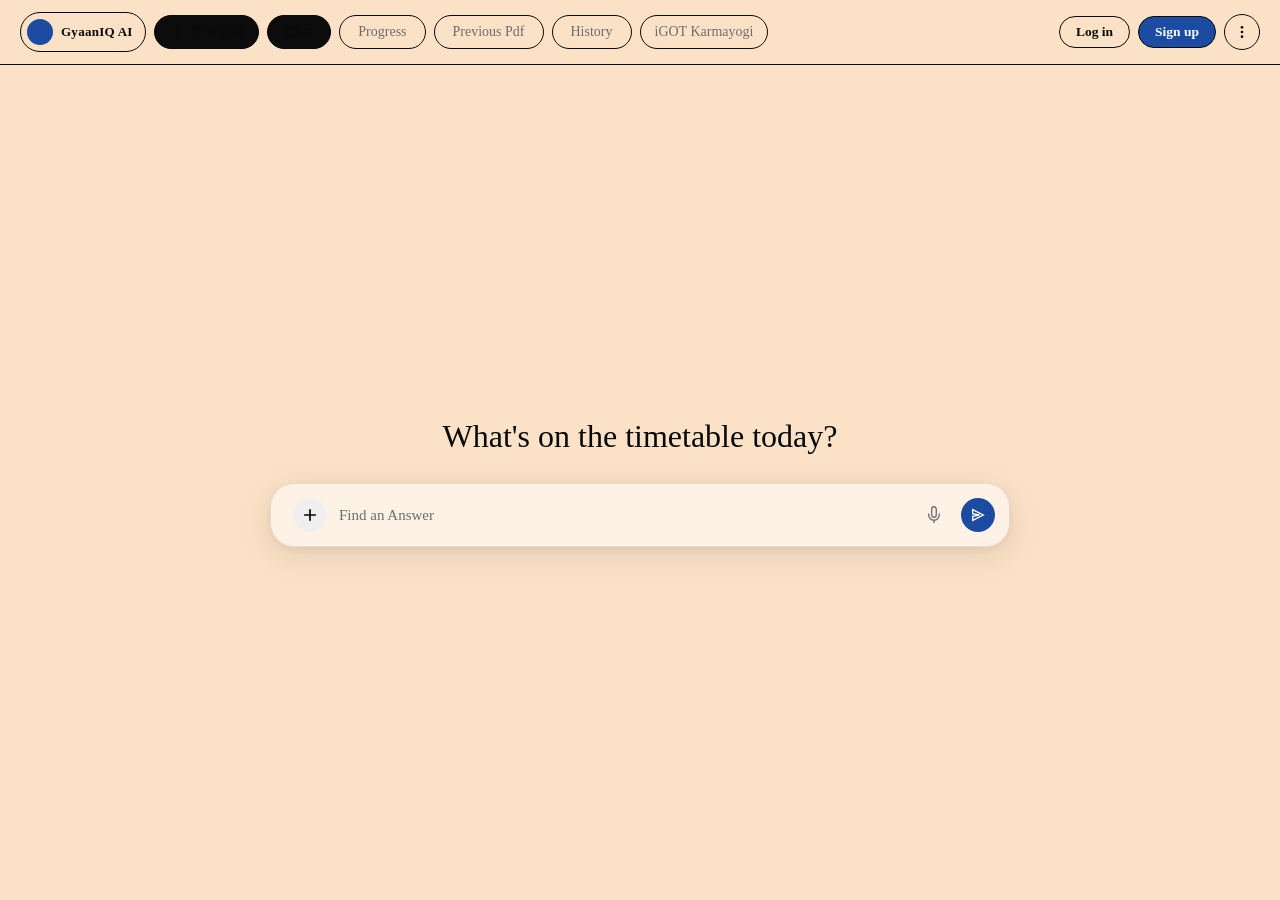
==== index.html @ 4043915e "prototype" ====
<!DOCTYPE html>
<html lang="en">

<head>
    <meta charset="UTF-8">
    <meta name="viewport" content="width=device-width, initial-scale=1, viewport-fit=cover">
    <title>GyaanIQ AI</title>
    <link rel="stylesheet" href="css/styles.css">
</head>

<body>


    <div class="main">
        <div class="topbar">
            <div class="toggle">

                <div class="profile-popup-wrapper">
                    <div class="user" id="user-chip" role="button" aria-haspopup="true" aria-expanded="false" tabindex="0" title="View profile">
                        <div class="avatar" id="avatar-el"></div>
                        <div>
                            <div class="user-name" id="user-name-display">GyaanIQ AI</div>
                        </div>
                    </div>

                    <!-- Profile Popup -->
                    <div class="profile-popup hidden" id="profile-popup" role="dialog" aria-label="Profile">
                        <!-- Logged-in view -->
                        <div class="profile-popup-loggedin auth-logged-in-only">
                            <div class="profile-popup-avatar" id="popup-avatar-initials"></div>
                            <div class="profile-popup-info">
                                <span class="profile-popup-name" id="popup-name"></span>
                                <span class="profile-popup-email" id="popup-email"></span>
                            </div>
                            <div class="profile-popup-divider"></div>
                            <button type="button" class="profile-popup-action" id="popup-logout-btn">
                                <svg width="15" height="15" viewBox="0 0 24 24" fill="none" stroke="currentColor" stroke-width="2">
                                    <path d="M9 21H5a2 2 0 0 1-2-2V5a2 2 0 0 1 2-2h4" />
                                    <polyline points="16 17 21 12 16 7" />
                                    <line x1="21" y1="12" x2="9" y2="12" />
                                </svg>
                                Log out
                            </button>
                        </div>
                        <!-- Logged-out view -->
                        <div class="profile-popup-loggedout auth-logged-out-only">
                            <svg class="profile-popup-guest-icon" viewBox="0 0 24 24" fill="none" stroke="currentColor" stroke-width="1.5">
                                <circle cx="12" cy="8" r="4" />
                                <path d="M4 20c0-4 3.6-7 8-7s8 3 8 7" />
                            </svg>
                            <p class="profile-popup-guest-text">You're not logged in</p>
                            <p class="profile-popup-guest-sub">Sign in to access your profile and history</p>
                            <button type="button" class="profile-popup-login-btn" id="popup-login-btn">Log in</button>
                            <button type="button" class="profile-popup-signup-btn" id="popup-signup-btn">Create account</button>
                        </div>
                    </div>
                </div>
                <div class="nav-item active">
                    <svg class="icon" viewBox="0 0 24 24" fill="none" stroke="currentColor" stroke-width="1.8">
                        <path d="M12 4v16m8-8H4" />
                    </svg>
                    New chat
                </div>
                <button class="active" data-tab="chat">Chat</button>
                <button data-tab="Progress">Progress</button>
                <button data-tab="Previous_Pdf">Previous Pdf</button>
                <button data-tab="History">History</button>
                <a href="https://igotkarmayogi.gov.in/#/" target="_blank" rel="noopener" class="nav-item"
                    data-tab="iGOT Karmayogi">iGOT Karmayogi</a>

            </div>
            <div class="topbar-right">
                <button type="button" class="auth-btn login-btn auth-logged-out-only" id="login-btn">Log in</button>
                <button type="button" class="auth-btn signup-btn auth-logged-out-only" id="signup-btn">Sign up</button>

                <div class="dropdown-wrap">
                    <button type="button" class="top-icon-link" aria-label="Options menu" aria-haspopup="true"
                        aria-expanded="false" id="list-btn" title="Options & Course Progress">
                        <svg class="icon three-dots-icon" viewBox="0 0 24 24" fill="currentColor">
                            <circle cx="12" cy="5" r="2" />
                            <circle cx="12" cy="12" r="2" />
                            <circle cx="12" cy="19" r="2" />
                        </svg>
                    </button>
                    <div class="dropdown-menu" id="list-menu" role="menu">
                        <!-- Success / Progress Bar Section -->
                        <div class="menu-progress-card">
                            <div class="menu-progress-header">
                                <div class="progress-title-wrap">
                                    <svg class="progress-icon" viewBox="0 0 20 20" fill="currentColor">
                                        <path fill-rule="evenodd"
                                            d="M10 18a8 8 0 100-16 8 8 0 000 16zm3.707-9.293a1 1 0 00-1.414-1.414L9 10.586 7.707 9.293a1 1 0 00-1.414 1.414l2 2a1 1 0 001.414 0l4-4z"
                                            clip-rule="evenodd" />
                                    </svg>
                                    <span class="progress-title">Course Progress</span>
                                </div>
                                <span class="progress-percent" id="course-progress-val">78%</span>
                            </div>
                            <div class="progress-bar-wrapper">
                                <div class="progress-bar-track" role="progressbar" aria-valuenow="78" aria-valuemin="0"
                                    aria-valuemax="100" aria-label="Course completion progress">
                                    <div class="progress-bar-fill" style="width: 78%;">
                                        <div class="progress-shimmer"></div>
                                    </div>
                                </div>
                            </div>
                            <div class="progress-meta">
                                <span class="progress-modules">14 of 18 Modules</span>
                                <span class="progress-tag">On Track 🎯</span>
                            </div>
                        </div>

                        <div class="dropdown-items-group">
                            <a href="profile.html" class="dropdown-item auth-logged-in-only" id="menu-profile-item"
                                role="menuitem">
                                <svg class="item-icon" viewBox="0 0 24 24" fill="none" stroke="currentColor"
                                    stroke-width="1.8">
                                    <path d="M20 21v-2a4 4 0 0 0-4-4H8a4 4 0 0 0-4 4v2" />
                                    <circle cx="12" cy="7" r="4" />
                                </svg>
                                <span>Profile</span>
                            </a>
                            <div class="dropdown-item" id="menu-pinned-btn" role="menuitem">
                                <svg class="item-icon" viewBox="0 0 24 24" fill="none" stroke="currentColor"
                                    stroke-width="1.8">
                                    <line x1="12" y1="17" x2="12" y2="22" />
                                    <path
                                        d="M5 17h14l-1.5-3.5V5a1.5 1.5 0 0 0-1.5-1.5h-8A1.5 1.5 0 0 0 6.5 5v8.5L5 17z" />
                                </svg>
                                <span>Pinned</span>
                            </div>
                            <div class="dropdown-item" id="menu-history-btn" role="menuitem">
                                <svg class="item-icon" viewBox="0 0 24 24" fill="none" stroke="currentColor"
                                    stroke-width="1.8">
                                    <path d="M3 12a9 9 0 1 0 9-9 9.75 9.75 0 0 0-6.74 2.74L3 8" />
                                    <path d="M3 3v5h5" />
                                    <polyline points="12 7 12 12 15 15" />
                                </svg>
                                <span>History</span>
                            </div>
                            <div class="dropdown-item" role="menuitem">
                                <svg class="item-icon" viewBox="0 0 24 24" fill="none" stroke="currentColor"
                                    stroke-width="1.8">
                                    <circle cx="12" cy="12" r="3" />
                                    <path
                                        d="M19.4 15a1.65 1.65 0 0 0 .33 1.82l.06.06a2 2 0 0 1 0 2.83 2 2 0 0 1-2.83 0l-.06-.06a1.65 1.65 0 0 0-1.82-.33 1.65 1.65 0 0 0-1 1.51V21a2 2 0 0 1-2 2 2 2 0 0 1-2-2v-.09A1.65 1.65 0 0 0 9 19.4a1.65 1.65 0 0 0-1.82.33l-.06.06a2 2 0 0 1-2.83 0 2 2 0 0 1 0-2.83l.06-.06a1.65 1.65 0 0 0 .33-1.82 1.65 1.65 0 0 0-1.51-1H3a2 2 0 0 1-2-2 2 2 0 0 1 2-2h.09A1.65 1.65 0 0 0 4.6 9a1.65 1.65 0 0 0-.33-1.82l-.06-.06a2 2 0 0 1 0-2.83 2 2 0 0 1 2.83 0l.06.06a1.65 1.65 0 0 0 1.82.33H9a1.65 1.65 0 0 0 1-1.51V3a2 2 0 0 1 2-2 2 2 0 0 1 2 2v.09a1.65 1.65 0 0 0 1 1.51 1.65 1.65 0 0 0 1.82-.33l.06-.06a2 2 0 0 1 2.83 0 2 2 0 0 1 0 2.83l-.06.06a1.65 1.65 0 0 0-.33 1.82V9a1.65 1.65 0 0 0 1.51 1H21a2 2 0 0 1 2 2 2 2 0 0 1-2 2h-.09a1.65 1.65 0 0 0-1.51 1z" />
                                </svg>
                                <span>Settings</span>
                            </div>
                            <div class="menu-divider auth-logged-in-only"></div>
                            <div class="dropdown-item logout auth-logged-in-only" id="menu-logout-btn" role="menuitem">
                                <svg class="item-icon" viewBox="0 0 24 24" fill="none" stroke="currentColor"
                                    stroke-width="1.8">
                                    <path d="M9 21H5a2 2 0 0 1-2-2V5a2 2 0 0 1 2-2h4" />
                                    <polyline points="16 17 21 12 16 7" />
                                    <line x1="21" y1="12" x2="9" y2="12" />
                                </svg>
                                <span>Log out</span>
                            </div>
                        </div>
                    </div>
                </div>
            </div>
        </div>

        <div class="center">
            <h1 class="agenda">
                <bold>What's on the timetable today?</bold>
            </h1>
            <div class="composer-container">
                <div class="composer">
                    <input type="file" id="pdf-upload-input" accept=".pdf,application/pdf" style="display: none;">

                    <div class="plus-menu-wrapper">
                        <button type="button" class="circle-btn plus-btn" id="attach-pdf-btn" title="Attach"
                            aria-label="Attach file" aria-haspopup="true" aria-expanded="false">
                            <svg width="18" height="18" viewBox="0 0 24 24" fill="none" stroke="currentColor"
                                stroke-width="2.2" stroke-linecap="round">
                                <line x1="12" y1="5" x2="12" y2="19" />
                                <line x1="5" y1="12" x2="19" y2="12" />
                            </svg>
                        </button>
                        <div class="plus-popup-menu hidden" id="plus-popup-menu" role="menu">
                            <button type="button" class="plus-menu-item" id="upload-pdf-option" role="menuitem">
                                <svg width="16" height="16" viewBox="0 0 24 24" fill="none" stroke="currentColor"
                                    stroke-width="2">
                                    <path d="M14 2H6a2 2 0 0 0-2 2v16a2 2 0 0 0 2 2h12a2 2 0 0 0 2-2V8z" />
                                    <polyline points="14 2 14 8 20 8" />
                                </svg>
                                Upload PDF
                            </button>
                        </div>
                    </div>

                    <input type="text" id="prompt-input" placeholder="Find an Answer">

                    <button class="circle-btn mic" id="mic-btn" aria-label="Voice input">
                        <svg width="18" height="18" viewBox="0 0 24 24" fill="none" stroke="currentColor"
                            stroke-width="1.8">
                            <path d="M12 1a3 3 0 0 0-3 3v8a3 3 0 0 0 6 0V4a3 3 0 0 0-3-3z" />
                            <path d="M19 10v2a7 7 0 0 1-14 0v-2M12 19v4" />
                        </svg>
                    </button>
                    <button class="circle-btn send" id="send-btn" aria-label="Send message">
                        <svg width="16" height="16" viewBox="0 0 24 24" fill="none" stroke="currentColor"
                            stroke-width="2">
                            <path d="M4 20l16-8L4 4v6l10 2-10 2z" />
                        </svg>
                    </button>
                </div>
            </div>
        </div>
    </div>


    <!-- Auth Modal (Login & Signup) -->
    <div class="auth-modal-overlay" id="auth-modal" aria-hidden="true" role="dialog" aria-modal="true">
        <div class="auth-modal-card">
            <button type="button" class="auth-modal-close" id="auth-modal-close"
                aria-label="Close dialog">&times;</button>
            <div class="auth-modal-header">
                <div class="auth-tabs">
                    <button type="button" class="auth-tab-btn active" id="tab-login" data-auth-tab="login">Log
                        in</button>
                    <button type="button" class="auth-tab-btn" id="tab-signup" data-auth-tab="signup">Sign up</button>
                </div>
            </div>

            <!-- Login Form -->
            <form class="auth-form" id="form-login">
                <div class="auth-form-group">
                    <label for="login-email">Email or Username</label>
                    <input type="text" id="login-email" class="auth-input" placeholder="name@domain.com" required
                        autocomplete="username">
                </div>
                <div class="auth-form-group">
                    <label for="login-password">Password</label>
                    <input type="password" id="login-password" class="auth-input" placeholder="••••••••" required
                        autocomplete="current-password">
                </div>
                <button type="submit" class="auth-submit-btn">Log in to GyaanIQ</button>
            </form>

            <!-- Signup Form -->
            <form class="auth-form hidden" id="form-signup">
                <div class="auth-form-group">
                    <label for="signup-name">Full Name</label>
                    <input type="text" id="signup-name" class="auth-input" placeholder="Enter your full name"
                        autocomplete="name">
                </div>
                <div class="auth-form-group">
                    <label for="signup-email">Email Address</label>
                    <input type="email" id="signup-email" class="auth-input" placeholder="name@domain.com" required
                        autocomplete="email">
                </div>
                <div class="auth-form-group">
                    <label for="signup-password">Create Password</label>
                    <input type="password" id="signup-password" class="auth-input" placeholder="At least 8 characters"
                        required autocomplete="new-password">
                </div>
                <button type="submit" class="auth-submit-btn">Create Account</button>
            </form>
        </div>
    </div>

    <script src="js/app.js"></script>
</body>

</html>
---- css/styles.css ----
:root {
  --ref: #f3962f45;
  --bg: var(--ref);
  --panel: var(--ref);
  --border: #090909;
  --text: #080808;
  --muted: #6d6d6e;
  --accent: #1B4CA1;
  --hover: #0c0c0c;
  --menu-bg: #fce3c7;
  --menu-border: var(--border);
  --menu-text: var(--text);
  --menu-subtext: var(--muted);
  --menu-card-bg: rgba(9, 9, 9, 0.04);
  --progress-track: rgba(9, 9, 9, 0.12);
  --progress-fill: var(--accent);
  --progress-accent: var(--accent);
}

@media (prefers-color-scheme: dark) {
  :root:not([data-theme="light"]) {
    --bg: var(--ref);
    --panel: var(--ref);
    --border: #f3962f45;
    --text: #030303;
    --muted: #6d6d6e;
    --accent: #1B4CA1;
    --hover: #f3962f45;
    --menu-bg: #fce3c7;
    --menu-border: var(--border);
    --menu-text: var(--text);
    --menu-subtext: var(--muted);
    --menu-card-bg: rgba(9, 9, 9, 0.04);
    --progress-track: rgba(9, 9, 9, 0.12);
    --progress-fill: var(--accent);
    --progress-accent: var(--accent);
  }
}

:root[data-theme="dark"] {
  --bg: var(--ref);
  --panel: var(--ref);
  --border: #f3962f45;
  --text: #000000;
  --muted: #6d6d6e;
  --accent: #1B4CA1;
  --hover: #f3962f45;
  --menu-bg: #fce3c7;
  --menu-border: var(--border);
  --menu-text: var(--text);
  --menu-subtext: var(--muted);
  --menu-card-bg: rgba(9, 9, 9, 0.04);
  --progress-track: rgba(9, 9, 9, 0.12);
  --progress-fill: var(--accent);
  --progress-accent: var(--accent);
}

* {
  box-sizing: border-box;
}

html,
body {
  height: 100%;
  margin: 0;
}

body {
  background: var(--bg);
  color: var(--text);
  font-family:  Montserrat-Bold;
  overflow: hidden;
}

/* Main */
.main {
  flex: 1;
  display: flex;
  flex-direction: column;
  height: 100vh;
  min-width: 0;
}

.topbar {
  display: flex;
  justify-content: space-between;
  align-items: center;
  padding: 12px 20px;
  border-bottom: 1px solid var(--border);
  position: relative;
}

.toggle {
  display: flex;
  align-items: center;
  gap: 8px;
}

/* Login / user chip */
.user {
  display: flex;
  align-items: center;
  gap: 8px;
  padding: 6px 12px 6px 6px;
  border-radius: 20px;
  border: 1px solid var(--border);
  cursor: pointer;
}

.avatar {
  width: 26px;
  height: 26px;
  border-radius: 50%;
  background: linear-gradient(135deg, var(--accent), #1B4CA1);
  flex: none;
}

.user-name {
  font-size: 13px;
  font-weight: 600;
  letter-spacing: 0.02em;
}

/* Profile popup wrapper */
.profile-popup-wrapper {
  position: relative;
}

.profile-popup {
  position: absolute;
  top: calc(100% + 10px);
  left: 0;
  width: 260px;
  background: var(--menu-bg);
  border: 1px solid var(--menu-border);
  border-radius: 18px;
  box-shadow: 0 16px 40px rgba(0,0,0,0.15), 0 3px 10px rgba(0,0,0,0.08);
  backdrop-filter: blur(16px);
  -webkit-backdrop-filter: blur(16px);
  z-index: 300;
  opacity: 1;
  transform: translateY(0) scale(1);
  transition: opacity 0.2s ease, transform 0.2s ease;
  overflow: hidden;
}

.profile-popup.hidden {
  opacity: 0;
  pointer-events: none;
  transform: translateY(-8px) scale(0.97);
}

/* Logged-in section */
.profile-popup-loggedin {
  padding: 18px 18px 12px;
  display: flex;
  flex-direction: column;
  align-items: center;
  gap: 6px;
}

.profile-popup-avatar {
  width: 54px;
  height: 54px;
  border-radius: 50%;
  background: linear-gradient(135deg, var(--accent), #3b7cf4);
  display: flex;
  align-items: center;
  justify-content: center;
  font-size: 20px;
  font-weight: 700;
  color: #fff;
  letter-spacing: 0.02em;
  flex-shrink: 0;
  margin-bottom: 4px;
}

.profile-popup-info {
  display: flex;
  flex-direction: column;
  align-items: center;
  gap: 2px;
}

.profile-popup-name {
  font-size: 14.5px;
  font-weight: 700;
  color: var(--text);
}

.profile-popup-email {
  font-size: 12px;
  color: var(--muted);
}

.profile-popup-divider {
  width: 100%;
  height: 1px;
  background: var(--menu-border);
  opacity: 0.4;
  margin: 8px 0 4px;
}

.profile-popup-action {
  width: 100%;
  display: flex;
  align-items: center;
  justify-content: center;
  gap: 8px;
  padding: 9px 12px;
  background: transparent;
  border: none;
  border-radius: 10px;
  font-size: 13.5px;
  font-weight: 500;
  font-family: inherit;
  color: #dc2626;
  cursor: pointer;
  transition: background 0.15s ease;
}

.profile-popup-action:hover {
  background: rgba(220, 38, 38, 0.08);
}

/* Logged-out / guest section */
.profile-popup-loggedout {
  padding: 22px 18px 18px;
  display: flex;
  flex-direction: column;
  align-items: center;
  gap: 6px;
  text-align: center;
}

.profile-popup-guest-icon {
  width: 44px;
  height: 44px;
  color: var(--muted);
  margin-bottom: 4px;
}

.profile-popup-guest-text {
  margin: 0;
  font-size: 14px;
  font-weight: 700;
  color: var(--text);
}

.profile-popup-guest-sub {
  margin: 0 0 8px;
  font-size: 12px;
  color: var(--muted);
  line-height: 1.5;
}

.profile-popup-login-btn,
.profile-popup-signup-btn {
  width: 100%;
  padding: 9px 14px;
  border-radius: 10px;
  font-size: 13.5px;
  font-weight: 600;
  font-family: inherit;
  cursor: pointer;
  transition: opacity 0.18s ease, transform 0.15s ease;
}

.profile-popup-login-btn {
  background: var(--accent);
  color: #fff;
  border: none;
}

.profile-popup-signup-btn {
  background: transparent;
  color: var(--text);
  border: 1px solid var(--border);
}

.profile-popup-login-btn:hover,
.profile-popup-signup-btn:hover {
  opacity: 0.88;
  transform: translateY(-1px);
}

/* New chat button, now a topbar pill instead of a sidebar row */
.nav-item {
  display: flex;
  align-items: center;
  gap: 6px;
  padding: 8px 14px;
  border-radius: 20px;
  border: 1px solid var(--border);
  color: var(--text);
  font-size: 14px;
  cursor: pointer;
}

.nav-item:hover,
.nav-item.active {
  background: var(--hover);
}

.icon {
  width: 16px;
  height: 16px;
  flex: none;
}

/* Chat / Work toggle buttons */
.toggle button[data-tab] {
  border: 1px solid var(--border);
  background: transparent;
  padding: 8px 18px;
  border-radius: 20px;
  font-size: 14px;
  color: var(--muted);
  cursor: pointer;
  font-family: inherit;
}

.toggle button[data-tab].active {
  background: var(--hover);
  color: var(--text);
  font-weight: 500;
}

.top-icon {
  color: var(--muted);
  flex: none;
}

.top-icon-link {
  width: 36px;
  height: 36px;
  display: inline-flex;
  align-items: center;
  justify-content: center;
  background: transparent;
  border: 1px solid var(--border);
  border-radius: 50%;
  color: var(--text);
  cursor: pointer;
  transition: all 0.2s ease;
}

.top-icon-link:hover,
.top-icon-link[aria-expanded="true"] {
  background: var(--hover);
  color: var(--text);
}

.three-dots-icon {
  width: 18px;
  height: 18px;
  flex: none;
}

.center {
  flex: 1;
  display: flex;
  flex-direction: column;
  align-items: center;
  justify-content: center;
  padding: 24px;
  overflow-y: auto;
}

h1.agenda {
  font-size: 32px;
  font-weight: 500;
  color: var(--text);
  margin: 0 0 28px;
  text-align: center;
}

.composer-container {
  width: 100%;
  max-width: 740px;
  background: rgba(255, 255, 255, 0.55);
  border: 1px solid rgba(9, 9, 9, 0.1);
  border-radius: 24px;
  box-shadow:
    0 8px 32px rgba(0, 0, 0, 0.10),
    0 2px 8px rgba(0, 0, 0, 0.06);
  backdrop-filter: blur(14px);
  -webkit-backdrop-filter: blur(14px);
  padding: 10px;
  transition: box-shadow 0.2s ease;
}

.composer-container:focus-within {
  box-shadow:
    0 12px 40px rgba(27, 76, 161, 0.13),
    0 3px 10px rgba(0, 0, 0, 0.08);
  border-color: rgba(27, 76, 161, 0.25);
}

.composer {
  width: 100%;
  display: flex;
  align-items: center;
  gap: 10px;
  background: transparent;
  border: none;
  border-radius: 0;
  padding: 4px 4px 4px 12px;
}

.composer input {
  flex: 1;
  border: none;
  background: transparent;
  outline: none;
  font-size: 15px;
  color: var(--text);
  font-family: inherit;
}

.composer input::placeholder {
  color: var(--muted);
}



.circle-btn {
  width: 34px;
  height: 34px;
  border-radius: 50%;
  border: none;
  display: flex;
  align-items: center;
  justify-content: center;
  cursor: pointer;
  flex: none;
}

.circle-btn.mic {
  background: transparent;
  color: var(--muted);
}

.circle-btn.send {
  background: var(--accent);
  color: #fff;
}

::-webkit-scrollbar {
  width: 8px;
}

::-webkit-scrollbar-thumb {
  background: var(--border);
  border-radius: 8px;
}

.topbar-right {
  display: flex;
  align-items: center;
  gap: 8px;
}

.auth-btn {
  border: 1px solid var(--border);
  padding: 7px 16px;
  border-radius: 20px;
  font-size: 13.5px;
  font-family: inherit;
  font-weight: 600;
  cursor: pointer;
  transition: all 0.2s ease;
}

.login-btn {
  background: transparent;
  color: var(--text);
}

.login-btn:hover {
  background: var(--hover);
  color: var(--text);
}

.signup-btn {
  background: var(--accent);
  color: #ffffff;
}

.signup-btn:hover {
  opacity: 0.92;
  transform: translateY(-1px);
}

.dropdown-wrap {
  position: relative;
  display: flex;
}

.dropdown-menu {
  position: absolute;
  top: calc(100% + 10px);
  right: 0;
  width: 290px;
  background: var(--menu-bg);
  border: 1px solid var(--menu-border);
  border-radius: 16px;
  box-shadow: 0 16px 36px rgba(0, 0, 0, 0.16), 0 3px 10px rgba(0, 0, 0, 0.08);
  backdrop-filter: blur(16px);
  -webkit-backdrop-filter: blur(16px);
  overflow: hidden;
  max-height: 0;
  opacity: 0;
  transform: translateY(-8px) scale(0.97);
  transition: max-height 0.32s cubic-bezier(0.16, 1, 0.3, 1), opacity 0.22s ease, transform 0.22s ease;
  pointer-events: none;
  z-index: 100;
}

.dropdown-menu.open {
  max-height: 560px;
  opacity: 1;
  transform: translateY(0) scale(1);
  pointer-events: auto;
}

/* Success / Progress Bar Card inside 3-Dot Menu */
.menu-progress-card {
  padding: 14px 16px 12px;
  background: var(--menu-card-bg);
  border-bottom: 1px solid var(--menu-border);
}

.menu-progress-header {
  display: flex;
  justify-content: space-between;
  align-items: center;
  margin-bottom: 8px;
}

.progress-title-wrap {
  display: flex;
  align-items: center;
  gap: 6px;
}

.progress-icon {
  width: 15px;
  height: 15px;
  color: var(--progress-accent);
  flex-shrink: 0;
}

.progress-title {
  font-size: 13px;
  font-weight: 700;
  color: var(--menu-text);
  letter-spacing: -0.01em;
}

.progress-percent {
  font-size: 13px;
  font-weight: 800;
  color: var(--accent);
}

.progress-bar-wrapper {
  margin: 6px 0;
}

.progress-bar-track {
  width: 100%;
  height: 8px;
  background: var(--progress-track);
  border-radius: 999px;
  overflow: hidden;
  position: relative;
}

.progress-bar-fill {
  height: 100%;
  border-radius: 999px;
  background: var(--progress-fill);
  position: relative;
  transition: width 0.7s cubic-bezier(0.16, 1, 0.3, 1);
}

.progress-shimmer {
  position: absolute;
  top: 0;
  left: 0;
  right: 0;
  bottom: 0;
  background: linear-gradient(90deg, transparent 0%, rgba(255, 255, 255, 0.5) 50%, transparent 100%);
  animation: progress-shimmer 2.2s infinite ease-in-out;
}

@keyframes progress-shimmer {
  0% { transform: translateX(-100%); }
  100% { transform: translateX(200%); }
}

.progress-meta {
  display: flex;
  justify-content: space-between;
  align-items: center;
  margin-top: 6px;
  font-size: 11.5px;
}

.progress-modules {
  color: var(--menu-subtext);
  font-weight: 500;
}

.progress-tag {
  background: rgba(27, 76, 161, 0.12);
  color: var(--accent);
  border: 1px solid rgba(27, 76, 161, 0.25);
  font-weight: 600;
  font-size: 10.5px;
  padding: 2px 7px;
  border-radius: 999px;
}

/* Dropdown Menu Items */
.dropdown-items-group {
  padding: 6px 0;
}

.dropdown-item {
  display: flex;
  align-items: center;
  gap: 10px;
  padding: 10px 16px;
  font-size: 13.5px;
  font-weight: 500;
  color: var(--menu-text);
  text-decoration: none;
  cursor: pointer;
  white-space: nowrap;
  transition: background 0.15s ease, color 0.15s ease;
}

.dropdown-item:hover {
  background: rgba(9, 9, 9, 0.07);
}

.dropdown-item .item-icon {
  width: 16px;
  height: 16px;
  color: var(--menu-subtext);
  flex-shrink: 0;
  transition: color 0.15s ease;
}

.dropdown-item:hover .item-icon {
  color: var(--menu-text);
}

.dropdown-item.logout {
  color: var(--menu-text);
}

.dropdown-item.logout .item-icon {
  color: var(--menu-subtext);
}

.dropdown-item.logout:hover {
  background: rgba(220, 38, 38, 0.08);
  color: #dc2626;
}

.dropdown-item.logout:hover .item-icon {
  color: #dc2626;
}

.nav-item:hover, .nav-item.active{ background:var(--hover); }
.icon{ width:16px; height:16px; flex:none; }

a.nav-item{
  text-decoration:none;
  display:inline-flex;
  align-items:center;
  color: var(--muted);
}

.menu-divider {
  height: 1px;
  background: var(--menu-border);
  margin: 4px 0;
  opacity: 0.4;
}

/* Auth Modal (Login / Sign Up) */
.auth-modal-overlay {
  position: fixed;
  top: 0;
  left: 0;
  right: 0;
  bottom: 0;
  background: rgba(0, 0, 0, 0.45);
  backdrop-filter: blur(4px);
  -webkit-backdrop-filter: blur(4px);
  display: flex;
  align-items: center;
  justify-content: center;
  z-index: 1000;
  opacity: 0;
  pointer-events: none;
  transition: opacity 0.22s ease;
}

.auth-modal-overlay.open {
  opacity: 1;
  pointer-events: auto;
}

.auth-modal-card {
  position: relative;
  width: 90%;
  max-width: 400px;
  background: var(--menu-bg);
  border: 1px solid var(--border);
  border-radius: 20px;
  box-shadow: 0 20px 48px rgba(0, 0, 0, 0.24);
  padding: 24px 28px 28px;
  transform: scale(0.95) translateY(8px);
  transition: transform 0.22s cubic-bezier(0.16, 1, 0.3, 1);
}

.auth-modal-overlay.open .auth-modal-card {
  transform: scale(1) translateY(0);
}

.auth-modal-close {
  position: absolute;
  top: 14px;
  right: 18px;
  background: none;
  border: none;
  font-size: 26px;
  line-height: 1;
  color: var(--muted);
  cursor: pointer;
  transition: color 0.15s ease;
}

.auth-modal-close:hover {
  color: var(--text);
}

.auth-modal-header {
  margin-bottom: 20px;
}

.auth-tabs {
  display: flex;
  background: rgba(9, 9, 9, 0.06);
  padding: 4px;
  border-radius: 12px;
  border: 1px solid var(--border);
  gap: 4px;
}

.auth-tab-btn {
  flex: 1;
  padding: 8px 12px;
  border: none;
  background: transparent;
  border-radius: 8px;
  font-size: 13.5px;
  font-family: inherit;
  font-weight: 600;
  color: var(--muted);
  cursor: pointer;
  transition: all 0.2s ease;
}

.auth-tab-btn.active {
  background: var(--menu-bg);
  color: var(--text);
  box-shadow: 0 2px 6px rgba(0, 0, 0, 0.08);
}

.auth-form {
  display: flex;
  flex-direction: column;
  gap: 14px;
}

.auth-form.hidden {
  display: none;
}

.auth-form-group {
  display: flex;
  flex-direction: column;
  gap: 6px;
}

.auth-form-group label {
  font-size: 12px;
  font-weight: 600;
  color: var(--text);
}

.auth-input {
  width: 100%;
  padding: 10px 14px;
  border: 1px solid var(--border);
  border-radius: 12px;
  background: rgba(255, 255, 255, 0.45);
  font-size: 14px;
  color: var(--text);
  font-family: inherit;
  outline: none;
  transition: border-color 0.2s ease, box-shadow 0.2s ease;
}

.auth-input:focus {
  border-color: var(--accent);
  box-shadow: 0 0 0 3px rgba(27, 76, 161, 0.15);
}

.auth-submit-btn {
  margin-top: 6px;
  padding: 11px;
  background: var(--accent);
  color: #ffffff;
  border: 1px solid var(--border);
  border-radius: 12px;
  font-size: 14px;
  font-weight: 600;
  font-family: inherit;
  cursor: pointer;
  transition: opacity 0.2s ease, transform 0.15s ease;
}

.auth-submit-btn:hover {
  opacity: 0.92;
  transform: translateY(-1px);
}

/* Auth Visibility Toggles based on body[data-auth] */
body[data-auth="logged-out"] .auth-logged-in-only {
  display: none !important;
}

body[data-auth="logged-in"] .auth-logged-out-only {
  display: none !important;
}

/* Plus button popup menu */
.plus-menu-wrapper {
  position: relative;
  flex: none;
}

.plus-popup-menu {
  position: absolute;
  bottom: calc(100% + 10px);
  left: 0;
  background: var(--menu-bg);
  border: 1px solid var(--menu-border);
  border-radius: 12px;
  box-shadow: 0 8px 24px rgba(0, 0, 0, 0.14), 0 2px 8px rgba(0, 0, 0, 0.08);
  padding: 6px;
  min-width: 160px;
  z-index: 200;
  opacity: 1;
  transform: translateY(0);
  transition: opacity 0.18s ease, transform 0.18s ease;
}

.plus-popup-menu.hidden {
  opacity: 0;
  pointer-events: none;
  transform: translateY(6px);
}

.plus-menu-item {
  display: flex;
  align-items: center;
  gap: 10px;
  width: 100%;
  padding: 9px 12px;
  background: transparent;
  border: none;
  border-radius: 8px;
  font-size: 13.5px;
  font-weight: 500;
  font-family: inherit;
  color: var(--menu-text);
  cursor: pointer;
  transition: background 0.15s ease;
  white-space: nowrap;
}

.plus-menu-item:hover {
  background: rgba(9, 9, 9, 0.08);
}

.plus-menu-item svg {
  flex-shrink: 0;
  color: var(--muted);
}
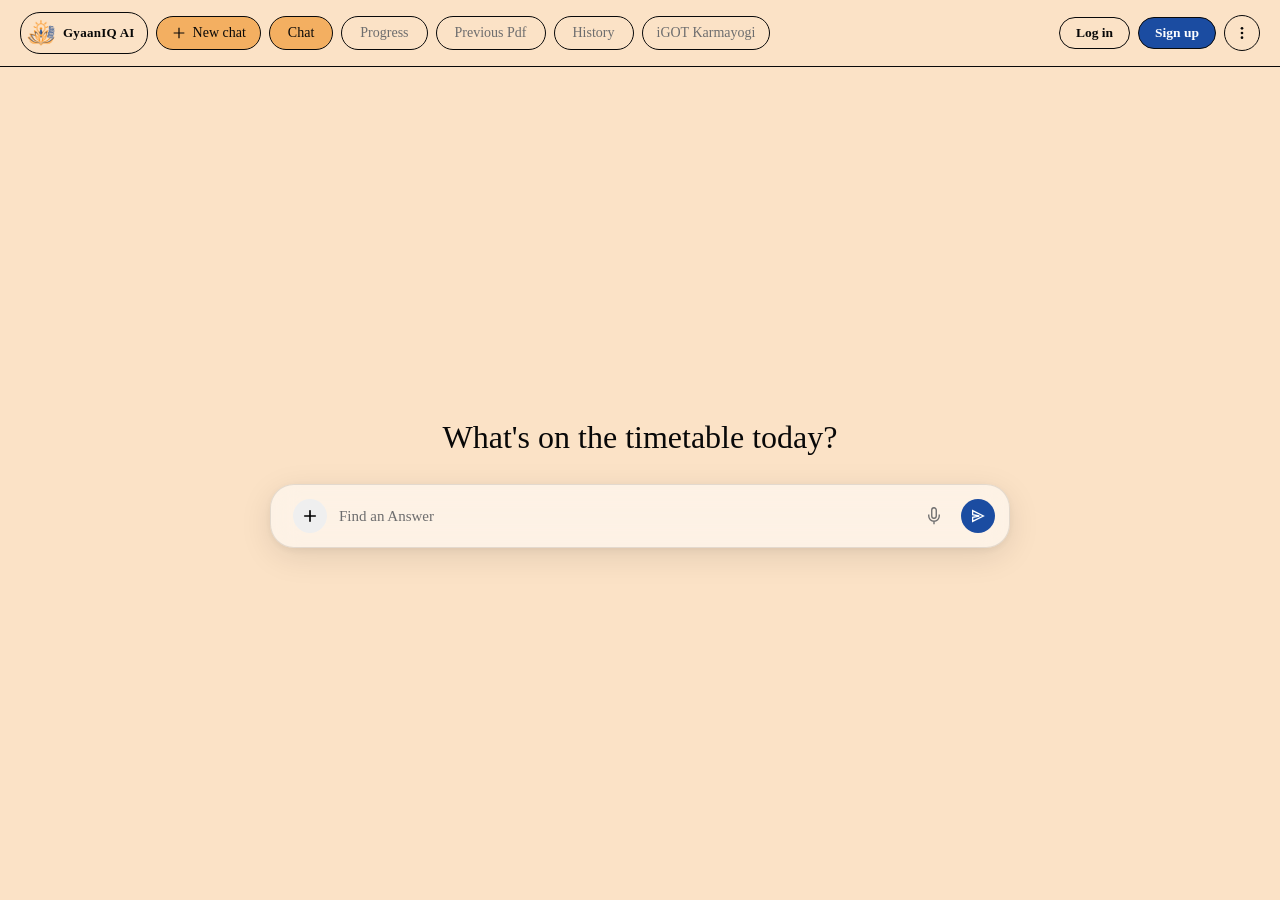
==== commit 54ff6359: "prototype" ====
--- a/index.html
+++ b/index.html
@@ -17,7 +17,7 @@
 
                 <div class="profile-popup-wrapper">
                     <div class="user" id="user-chip" role="button" aria-haspopup="true" aria-expanded="false" tabindex="0" title="View profile">
-                        <div class="avatar" id="avatar-el"></div>
+                        <img class="avatar" id="avatar-el" src="logo.png" alt="GyaanIQ logo">
                         <div>
                             <div class="user-name" id="user-name-display">GyaanIQ AI</div>
                         </div>
--- a/css/styles.css
+++ b/css/styles.css
@@ -6,7 +6,7 @@
   --text: #080808;
   --muted: #6d6d6e;
   --accent: #1B4CA1;
-  --hover: #0c0c0c;
+  --hover: #f3af61;
   --menu-bg: #fce3c7;
   --menu-border: var(--border);
   --menu-text: var(--text);
@@ -68,7 +68,7 @@
 body {
   background: var(--bg);
   color: var(--text);
-  font-family:  Montserrat-Bold;
+  font-family: Montserrat-Bold;
   overflow: hidden;
 }
 
@@ -108,11 +108,12 @@
 }
 
 .avatar {
-  width: 26px;
-  height: 26px;
+  width: 28px;
+  height: 28px;
   border-radius: 50%;
-  background: linear-gradient(135deg, var(--accent), #1B4CA1);
+  object-fit: cover;
   flex: none;
+  display: block;
 }
 
 .user-name {
@@ -134,7 +135,7 @@
   background: var(--menu-bg);
   border: 1px solid var(--menu-border);
   border-radius: 18px;
-  box-shadow: 0 16px 40px rgba(0,0,0,0.15), 0 3px 10px rgba(0,0,0,0.08);
+  box-shadow: 0 16px 40px rgba(0, 0, 0, 0.15), 0 3px 10px rgba(0, 0, 0, 0.08);
   backdrop-filter: blur(16px);
   -webkit-backdrop-filter: blur(16px);
   z-index: 300;
@@ -596,8 +597,13 @@
 }
 
 @keyframes progress-shimmer {
-  0% { transform: translateX(-100%); }
-  100% { transform: translateX(200%); }
+  0% {
+    transform: translateX(-100%);
+  }
+
+  100% {
+    transform: translateX(200%);
+  }
 }
 
 .progress-meta {
@@ -675,13 +681,21 @@
   color: #dc2626;
 }
 
-.nav-item:hover, .nav-item.active{ background:var(--hover); }
-.icon{ width:16px; height:16px; flex:none; }
-
-a.nav-item{
-  text-decoration:none;
-  display:inline-flex;
-  align-items:center;
+.nav-item:hover,
+.nav-item.active {
+  background: var(--hover);
+}
+
+.icon {
+  width: 16px;
+  height: 16px;
+  flex: none;
+}
+
+a.nav-item {
+  text-decoration: none;
+  display: inline-flex;
+  align-items: center;
   color: var(--muted);
 }
 
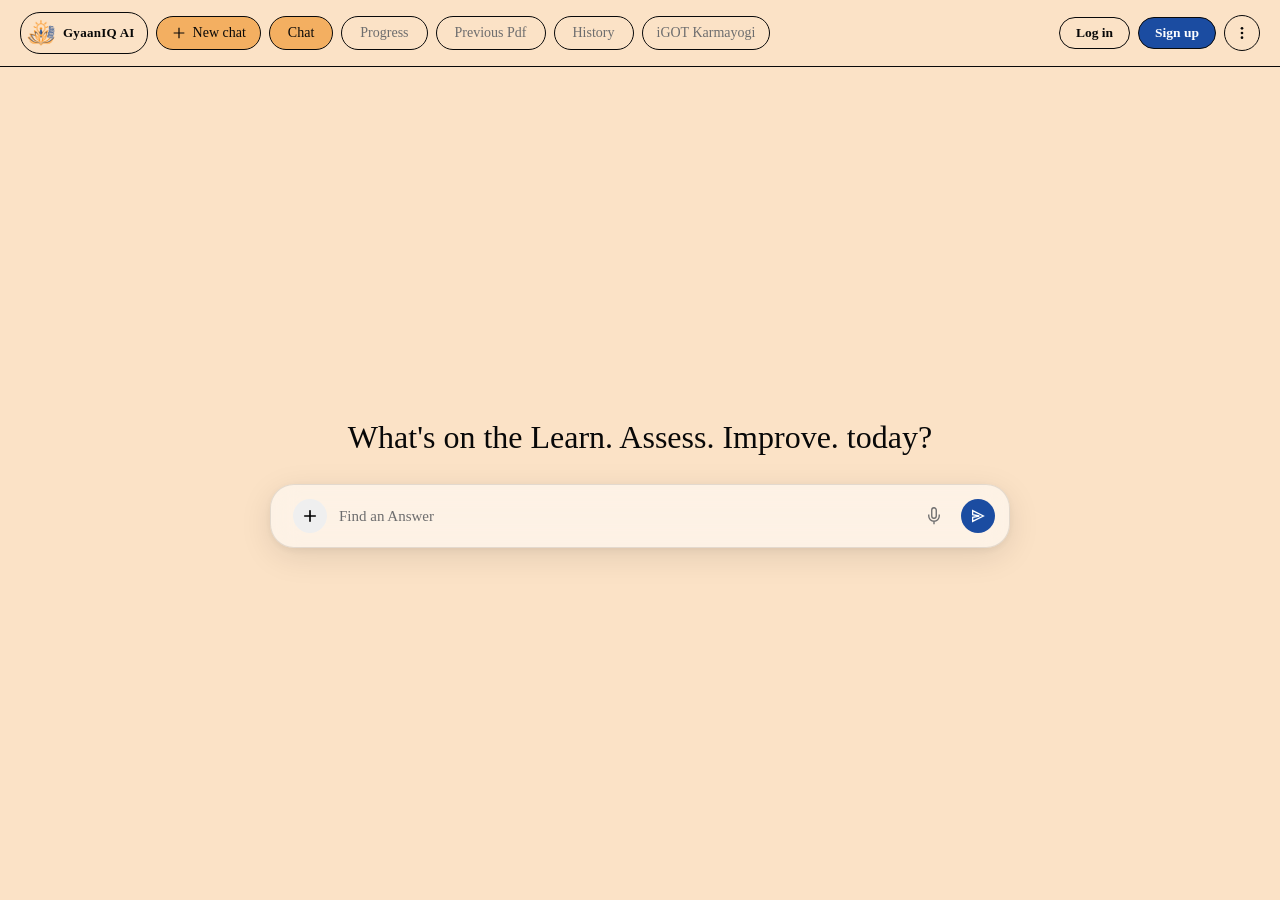
==== commit f5413620: "prototype" ====
--- a/index.html
+++ b/index.html
@@ -16,7 +16,8 @@
             <div class="toggle">
 
                 <div class="profile-popup-wrapper">
-                    <div class="user" id="user-chip" role="button" aria-haspopup="true" aria-expanded="false" tabindex="0" title="View profile">
+                    <div class="user" id="user-chip" role="button" aria-haspopup="true" aria-expanded="false"
+                        tabindex="0" title="View profile">
                         <img class="avatar" id="avatar-el" src="logo.png" alt="GyaanIQ logo">
                         <div>
                             <div class="user-name" id="user-name-display">GyaanIQ AI</div>
@@ -34,7 +35,8 @@
                             </div>
                             <div class="profile-popup-divider"></div>
                             <button type="button" class="profile-popup-action" id="popup-logout-btn">
-                                <svg width="15" height="15" viewBox="0 0 24 24" fill="none" stroke="currentColor" stroke-width="2">
+                                <svg width="15" height="15" viewBox="0 0 24 24" fill="none" stroke="currentColor"
+                                    stroke-width="2">
                                     <path d="M9 21H5a2 2 0 0 1-2-2V5a2 2 0 0 1 2-2h4" />
                                     <polyline points="16 17 21 12 16 7" />
                                     <line x1="21" y1="12" x2="9" y2="12" />
@@ -44,14 +46,16 @@
                         </div>
                         <!-- Logged-out view -->
                         <div class="profile-popup-loggedout auth-logged-out-only">
-                            <svg class="profile-popup-guest-icon" viewBox="0 0 24 24" fill="none" stroke="currentColor" stroke-width="1.5">
+                            <svg class="profile-popup-guest-icon" viewBox="0 0 24 24" fill="none" stroke="currentColor"
+                                stroke-width="1.5">
                                 <circle cx="12" cy="8" r="4" />
                                 <path d="M4 20c0-4 3.6-7 8-7s8 3 8 7" />
                             </svg>
                             <p class="profile-popup-guest-text">You're not logged in</p>
                             <p class="profile-popup-guest-sub">Sign in to access your profile and history</p>
                             <button type="button" class="profile-popup-login-btn" id="popup-login-btn">Log in</button>
-                            <button type="button" class="profile-popup-signup-btn" id="popup-signup-btn">Create account</button>
+                            <button type="button" class="profile-popup-signup-btn" id="popup-signup-btn">Create
+                                account</button>
                         </div>
                     </div>
                 </div>
@@ -165,7 +169,7 @@
 
         <div class="center">
             <h1 class="agenda">
-                <bold>What's on the timetable today?</bold>
+                <bold>What's on the Learn. Assess. Improve. today?</bold>
             </h1>
             <div class="composer-container">
                 <div class="composer">
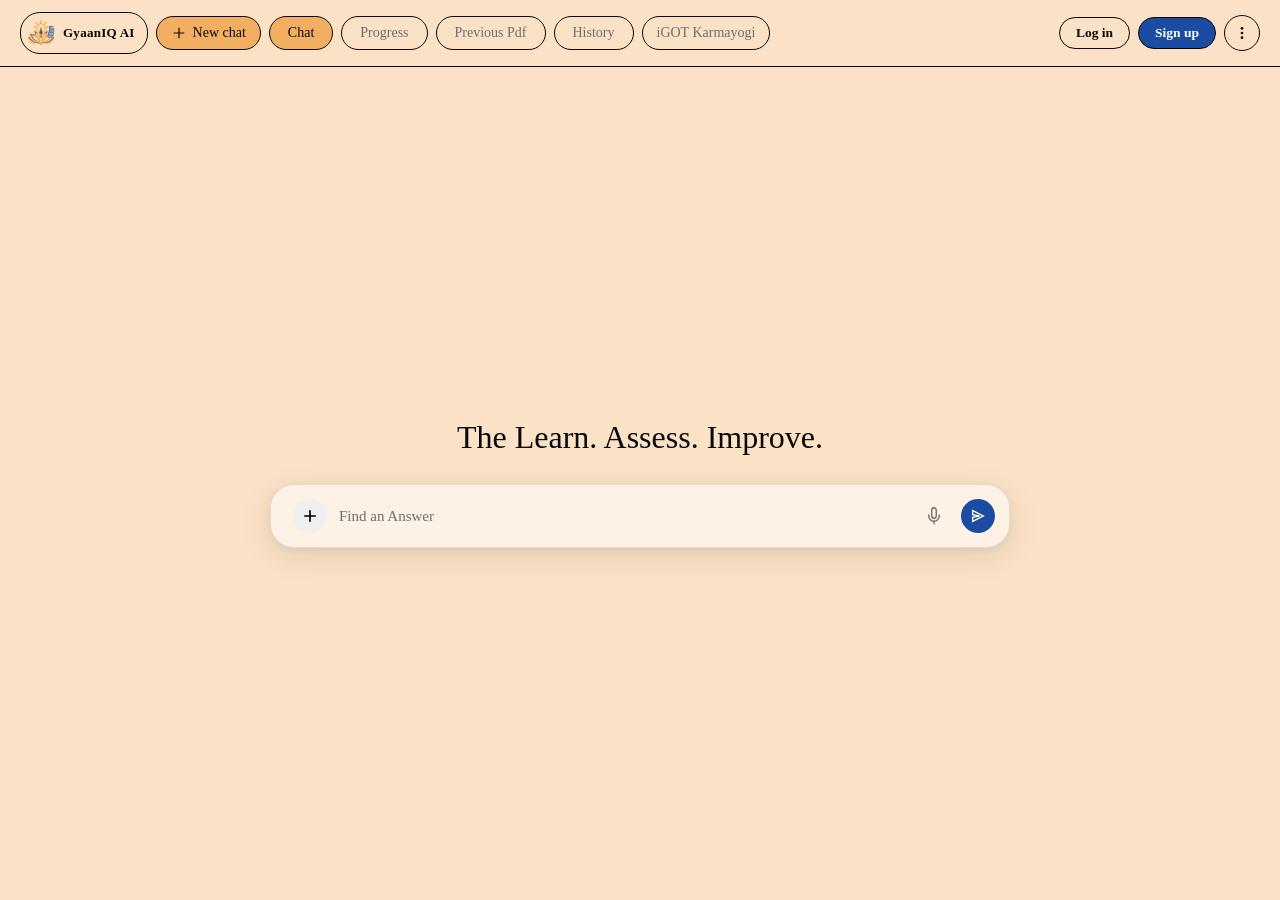
==== commit d74af666: "prototype" ====
--- a/index.html
+++ b/index.html
@@ -169,7 +169,7 @@
 
         <div class="center">
             <h1 class="agenda">
-                <bold>What's on the Learn. Assess. Improve. today?</bold>
+                <bold>The Learn. Assess. Improve.</bold>
             </h1>
             <div class="composer-container">
                 <div class="composer">
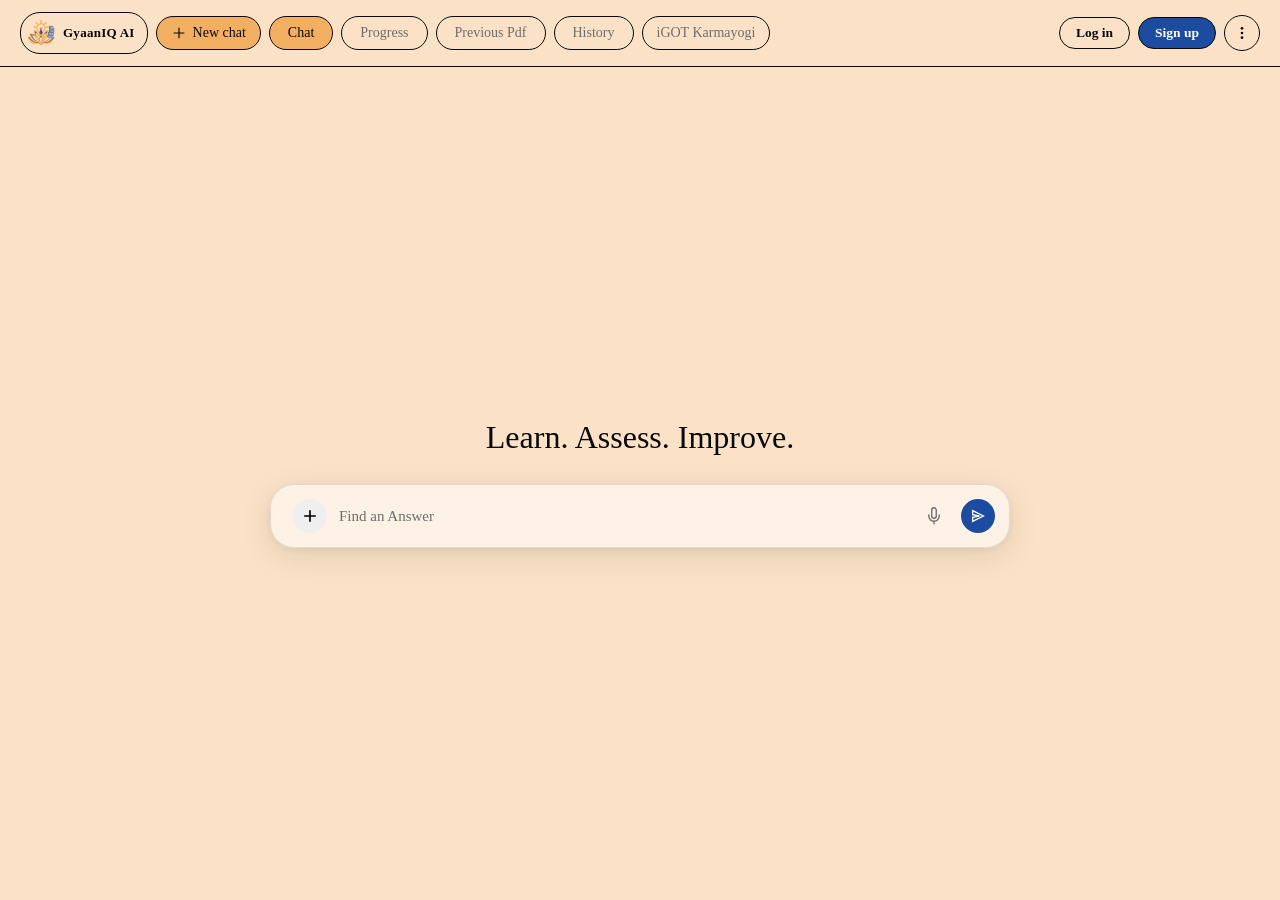
==== commit de1ddedd: "prototype" ====
--- a/index.html
+++ b/index.html
@@ -169,11 +169,15 @@
 
         <div class="center">
             <h1 class="agenda">
-                <bold>The Learn. Assess. Improve.</bold>
+                <bold>Learn. Assess. Improve.</bold>
             </h1>
             <div class="composer-container">
                 <div class="composer">
                     <input type="file" id="pdf-upload-input" accept=".pdf,application/pdf" style="display: none;">
+                    <input type="file" id="image-upload-input" accept="image/*" style="display: none;">
+                    <input type="file" id="word-upload-input"
+                        accept=".doc,.docx,application/msword,application/vnd.openxmlformats-officedocument.wordprocessingml.document"
+                        style="display: none;">
 
                     <div class="plus-menu-wrapper">
                         <button type="button" class="circle-btn plus-btn" id="attach-pdf-btn" title="Attach"
@@ -193,6 +197,23 @@
                                 </svg>
                                 Upload PDF
                             </button>
+                            <button type="button" class="plus-menu-item" id="upload-image-option" role="menuitem">
+                                <svg width="16" height="16" viewBox="0 0 24 24" fill="none" stroke="currentColor"
+                                    stroke-width="2">
+                                    <rect x="3" y="3" width="18" height="18" rx="2" ry="2" />
+                                    <circle cx="8.5" cy="8.5" r="1.5" />
+                                    <polyline points="21 15 16 10 5 21" />
+                                </svg>
+                                Upload Image
+                            </button>
+                            <button type="button" class="plus-menu-item" id="upload-word-option" role="menuitem">
+                                <svg width="16" height="16" viewBox="0 0 24 24" fill="none" stroke="currentColor"
+                                    stroke-width="2">
+                                    <path d="M14 2H6a2 2 0 0 0-2 2v16a2 2 0 0 0 2 2h12a2 2 0 0 0 2-2V8z" />
+                                    <polyline points="14 2 14 8 20 8" />
+                                </svg>
+                                Upload Word
+                            </button>
                         </div>
                     </div>
 
@@ -268,6 +289,32 @@
     </div>
 
     <script src="js/app.js"></script>
+    <script>
+        // Wire up Upload Image / Upload Word options (mirrors the existing Upload PDF pattern).
+        // If js/app.js already binds these same IDs, remove this block to avoid double-binding.
+        document.getElementById('upload-image-option')?.addEventListener('click', function () {
+            document.getElementById('image-upload-input').click();
+            document.getElementById('plus-popup-menu')?.classList.add('hidden');
+        });
+        document.getElementById('upload-word-option')?.addEventListener('click', function () {
+            document.getElementById('word-upload-input').click();
+            document.getElementById('plus-popup-menu')?.classList.add('hidden');
+        });
+        document.getElementById('image-upload-input')?.addEventListener('change', function (e) {
+            const file = e.target.files && e.target.files[0];
+            if (file) {
+                console.log('Image selected:', file.name);
+                // TODO: hook into your existing upload/preview logic here
+            }
+        });
+        document.getElementById('word-upload-input')?.addEventListener('change', function (e) {
+            const file = e.target.files && e.target.files[0];
+            if (file) {
+                console.log('Word file selected:', file.name);
+                // TODO: hook into your existing upload/preview logic here
+            }
+        });
+    </script>
 </body>
 
 </html>
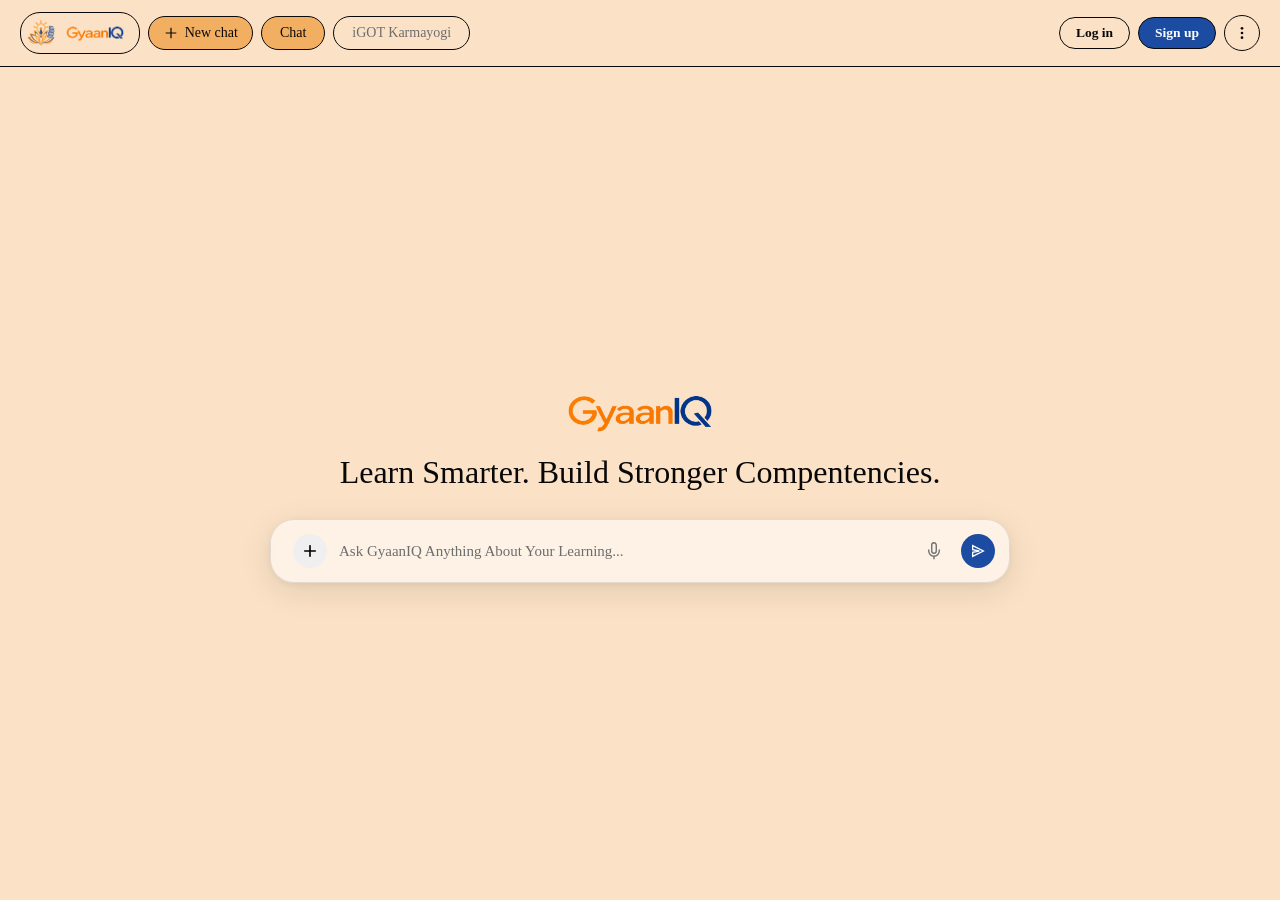
==== commit 929b7bab: "prototype done" ====
--- a/index.html
+++ b/index.html
@@ -6,6 +6,7 @@
     <meta name="viewport" content="width=device-width, initial-scale=1, viewport-fit=cover">
     <title>GyaanIQ AI</title>
     <link rel="stylesheet" href="css/styles.css">
+    <script src="js/accessibility.js"></script>
 </head>
 
 <body>
@@ -20,7 +21,7 @@
                         tabindex="0" title="View profile">
                         <img class="avatar" id="avatar-el" src="logo.png" alt="GyaanIQ logo">
                         <div>
-                            <div class="user-name" id="user-name-display">GyaanIQ AI</div>
+                            <img class="title-logo" id="title-logo" src="title.png" alt="GyaanIQ AI">
                         </div>
                     </div>
 
@@ -65,10 +66,11 @@
                     </svg>
                     New chat
                 </div>
-                <button class="active" data-tab="chat">Chat</button>
-                <button data-tab="Progress">Progress</button>
-                <button data-tab="Previous_Pdf">Previous Pdf</button>
-                <button data-tab="History">History</button>
+                <a href="index.html" class="active" data-tab="chat">Chat</a>
+                <a class="auth-logged-in-only" href="progress.html" data-tab="Progress">Progress</a>
+                <a class="auth-logged-in-only" href="previous-pdf.html" data-tab="Previous_Pdf">My Materials</a>
+                <a class="auth-logged-in-only" href="history.html" data-tab="History">History</a>
+                <a class="auth-logged-in-only" href="competency.html" data-tab="Competency">Competency</a>
                 <a href="https://igotkarmayogi.gov.in/#/" target="_blank" rel="noopener" class="nav-item"
                     data-tab="iGOT Karmayogi">iGOT Karmayogi</a>
 
@@ -88,7 +90,7 @@
                     </button>
                     <div class="dropdown-menu" id="list-menu" role="menu">
                         <!-- Success / Progress Bar Section -->
-                        <div class="menu-progress-card">
+                        <div class="menu-progress-card auth-logged-in-only">
                             <div class="menu-progress-header">
                                 <div class="progress-title-wrap">
                                     <svg class="progress-icon" viewBox="0 0 20 20" fill="currentColor">
@@ -124,7 +126,7 @@
                                 </svg>
                                 <span>Profile</span>
                             </a>
-                            <div class="dropdown-item" id="menu-pinned-btn" role="menuitem">
+                            <div class="dropdown-item auth-logged-in-only" id="menu-pinned-btn" role="menuitem">
                                 <svg class="item-icon" viewBox="0 0 24 24" fill="none" stroke="currentColor"
                                     stroke-width="1.8">
                                     <line x1="12" y1="17" x2="12" y2="22" />
@@ -133,7 +135,7 @@
                                 </svg>
                                 <span>Pinned</span>
                             </div>
-                            <div class="dropdown-item" id="menu-history-btn" role="menuitem">
+                            <div class="dropdown-item auth-logged-in-only" id="menu-history-btn" role="menuitem">
                                 <svg class="item-icon" viewBox="0 0 24 24" fill="none" stroke="currentColor"
                                     stroke-width="1.8">
                                     <path d="M3 12a9 9 0 1 0 9-9 9.75 9.75 0 0 0-6.74 2.74L3 8" />
@@ -142,7 +144,17 @@
                                 </svg>
                                 <span>History</span>
                             </div>
-                            <div class="dropdown-item" role="menuitem">
+                            <a href="leaderboard.html" class="dropdown-item auth-logged-in-only"
+                                id="menu-leaderboard-item" role="menuitem">
+                                <svg class="item-icon" viewBox="0 0 24 24" fill="none" stroke="currentColor"
+                                    stroke-width="1.8">
+                                    <path d="M8 21h8M12 17v4M7 4h10v4a5 5 0 0 1-10 0V4z" />
+                                    <path
+                                        d="M7 5H4a1 1 0 0 0-1 1v1a4 4 0 0 0 4 4M17 5h3a1 1 0 0 1 1 1v1a4 4 0 0 1-4 4" />
+                                </svg>
+                                <span>Leaderboard</span>
+                            </a>
+                            <a href="settings.html" class="dropdown-item" role="menuitem">
                                 <svg class="item-icon" viewBox="0 0 24 24" fill="none" stroke="currentColor"
                                     stroke-width="1.8">
                                     <circle cx="12" cy="12" r="3" />
@@ -150,7 +162,7 @@
                                         d="M19.4 15a1.65 1.65 0 0 0 .33 1.82l.06.06a2 2 0 0 1 0 2.83 2 2 0 0 1-2.83 0l-.06-.06a1.65 1.65 0 0 0-1.82-.33 1.65 1.65 0 0 0-1 1.51V21a2 2 0 0 1-2 2 2 2 0 0 1-2-2v-.09A1.65 1.65 0 0 0 9 19.4a1.65 1.65 0 0 0-1.82.33l-.06.06a2 2 0 0 1-2.83 0 2 2 0 0 1 0-2.83l.06-.06a1.65 1.65 0 0 0 .33-1.82 1.65 1.65 0 0 0-1.51-1H3a2 2 0 0 1-2-2 2 2 0 0 1 2-2h.09A1.65 1.65 0 0 0 4.6 9a1.65 1.65 0 0 0-.33-1.82l-.06-.06a2 2 0 0 1 0-2.83 2 2 0 0 1 2.83 0l.06.06a1.65 1.65 0 0 0 1.82.33H9a1.65 1.65 0 0 0 1-1.51V3a2 2 0 0 1 2-2 2 2 0 0 1 2 2v.09a1.65 1.65 0 0 0 1 1.51 1.65 1.65 0 0 0 1.82-.33l.06-.06a2 2 0 0 1 2.83 0 2 2 0 0 1 0 2.83l-.06.06a1.65 1.65 0 0 0-.33 1.82V9a1.65 1.65 0 0 0 1.51 1H21a2 2 0 0 1 2 2 2 2 0 0 1-2 2h-.09a1.65 1.65 0 0 0-1.51 1z" />
                                 </svg>
                                 <span>Settings</span>
-                            </div>
+                            </a>
                             <div class="menu-divider auth-logged-in-only"></div>
                             <div class="dropdown-item logout auth-logged-in-only" id="menu-logout-btn" role="menuitem">
                                 <svg class="item-icon" viewBox="0 0 24 24" fill="none" stroke="currentColor"
@@ -168,8 +180,9 @@
         </div>
 
         <div class="center">
+            <img class="hero-title-img" src="title.png" alt="GyaanIQ AI">
             <h1 class="agenda">
-                <bold>Learn. Assess. Improve.</bold>
+                <bold>Learn Smarter. Build Stronger Compentencies.</bold>
             </h1>
             <div class="composer-container">
                 <div class="composer">
@@ -217,7 +230,7 @@
                         </div>
                     </div>
 
-                    <input type="text" id="prompt-input" placeholder="Find an Answer">
+                    <input type="text" id="prompt-input" placeholder="Ask GyaanIQ Anything About Your Learning...">
 
                     <button class="circle-btn mic" id="mic-btn" aria-label="Voice input">
                         <svg width="18" height="18" viewBox="0 0 24 24" fill="none" stroke="currentColor"
--- a/css/styles.css
+++ b/css/styles.css
@@ -122,6 +122,14 @@
   letter-spacing: 0.02em;
 }
 
+.title-logo {
+  height: 22px;
+  width: auto;
+  max-width: 140px;
+  object-fit: contain;
+  display: block;
+}
+
 /* Profile popup wrapper */
 .profile-popup-wrapper {
   position: relative;
@@ -321,7 +329,22 @@
   font-family: inherit;
 }
 
-.toggle button[data-tab].active {
+.toggle a[data-tab] {
+  border: 1px solid var(--border);
+  background: transparent;
+  padding: 8px 18px;
+  border-radius: 20px;
+  font-size: 14px;
+  color: var(--muted);
+  cursor: pointer;
+  font-family: inherit;
+  text-decoration: none;
+  display: inline-flex;
+  align-items: center;
+}
+
+.toggle button[data-tab].active,
+.toggle a[data-tab].active {
   background: var(--hover);
   color: var(--text);
   font-weight: 500;
@@ -918,4 +941,1051 @@
 .plus-menu-item svg {
   flex-shrink: 0;
   color: var(--muted);
+}
+/* ============================= */
+/* Shared inner-page layout      */
+/* (Progress / Previous Pdf /    */
+/*  History pages)               */
+/* ============================= */
+
+.page-wrap {
+  flex: 1;
+  overflow-y: auto;
+  padding: 32px 20px 48px;
+}
+
+.page-inner {
+  max-width: 760px;
+  margin: 0 auto;
+}
+
+.page-header {
+  margin-bottom: 24px;
+}
+
+.page-title {
+  font-size: 24px;
+  font-weight: 700;
+  margin: 0 0 4px;
+  color: var(--text);
+}
+
+.page-subtitle {
+  font-size: 13.5px;
+  color: var(--muted);
+  margin: 0;
+}
+
+/* --- Progress page --- */
+.stat-row {
+  display: flex;
+  gap: 14px;
+  margin-bottom: 26px;
+  flex-wrap: wrap;
+}
+
+.stat-card {
+  flex: 1;
+  min-width: 140px;
+  background: var(--menu-bg);
+  border: 1px solid var(--border);
+  border-radius: 16px;
+  padding: 16px 18px;
+}
+
+.stat-value {
+  font-size: 22px;
+  font-weight: 700;
+  color: var(--text);
+}
+
+.stat-label {
+  font-size: 12.5px;
+  color: var(--muted);
+  margin-top: 2px;
+}
+
+.module-list {
+  display: flex;
+  flex-direction: column;
+  gap: 10px;
+}
+
+.module-card {
+  background: var(--menu-bg);
+  border: 1px solid var(--border);
+  border-radius: 14px;
+  padding: 14px 16px;
+}
+
+.module-top {
+  display: flex;
+  justify-content: space-between;
+  align-items: center;
+  gap: 12px;
+  margin-bottom: 8px;
+}
+
+.module-name {
+  font-size: 14px;
+  font-weight: 600;
+  color: var(--text);
+}
+
+.module-status {
+  font-size: 11.5px;
+  font-weight: 600;
+  padding: 3px 10px;
+  border-radius: 999px;
+  white-space: nowrap;
+}
+
+.module-status.done {
+  background: rgba(27, 76, 161, 0.12);
+  color: var(--accent);
+}
+
+.module-status.progress {
+  background: rgba(9, 9, 9, 0.08);
+  color: var(--muted);
+}
+
+.module-status.locked {
+  background: rgba(9, 9, 9, 0.05);
+  color: var(--muted);
+}
+
+.module-bar-track {
+  height: 6px;
+  border-radius: 999px;
+  background: var(--progress-track);
+  overflow: hidden;
+}
+
+.module-bar-fill {
+  height: 100%;
+  border-radius: 999px;
+  background: var(--progress-fill);
+}
+
+/* --- Previous Pdf page --- */
+.pdf-list {
+  display: flex;
+  flex-direction: column;
+  gap: 10px;
+}
+
+.pdf-card {
+  display: flex;
+  align-items: center;
+  gap: 14px;
+  background: var(--menu-bg);
+  border: 1px solid var(--border);
+  border-radius: 14px;
+  padding: 12px 14px;
+}
+
+.pdf-icon {
+  width: 38px;
+  height: 38px;
+  border-radius: 10px;
+  background: rgba(27, 76, 161, 0.12);
+  color: var(--accent);
+  display: flex;
+  align-items: center;
+  justify-content: center;
+  flex: none;
+}
+
+.pdf-info {
+  flex: 1;
+  min-width: 0;
+}
+
+.pdf-name {
+  font-size: 14px;
+  font-weight: 600;
+  color: var(--text);
+  white-space: nowrap;
+  overflow: hidden;
+  text-overflow: ellipsis;
+}
+
+.pdf-meta {
+  font-size: 12px;
+  color: var(--muted);
+  margin-top: 2px;
+}
+
+.pdf-actions {
+  display: flex;
+  gap: 6px;
+  flex: none;
+}
+
+.pdf-action-btn {
+  border: 1px solid var(--border);
+  background: transparent;
+  color: var(--text);
+  font-size: 12.5px;
+  font-weight: 600;
+  font-family: inherit;
+  padding: 7px 12px;
+  border-radius: 10px;
+  cursor: pointer;
+  transition: background 0.15s ease;
+}
+
+.pdf-action-btn:hover {
+  background: var(--hover);
+}
+
+/* --- History page --- */
+.history-group {
+  margin-bottom: 22px;
+}
+
+.history-group-label {
+  font-size: 12px;
+  font-weight: 600;
+  color: var(--muted);
+  margin: 0 0 8px;
+}
+
+.history-item {
+  display: flex;
+  align-items: center;
+  gap: 12px;
+  background: var(--menu-bg);
+  border: 1px solid var(--border);
+  border-radius: 14px;
+  padding: 12px 14px;
+  margin-bottom: 8px;
+  cursor: pointer;
+  transition: background 0.15s ease;
+}
+
+.history-item:hover {
+  background: var(--hover);
+}
+
+.history-icon {
+  width: 34px;
+  height: 34px;
+  border-radius: 50%;
+  background: rgba(27, 76, 161, 0.12);
+  color: var(--accent);
+  display: flex;
+  align-items: center;
+  justify-content: center;
+  flex: none;
+}
+
+.history-text {
+  flex: 1;
+  min-width: 0;
+}
+
+.history-title {
+  font-size: 14px;
+  font-weight: 600;
+  color: var(--text);
+  white-space: nowrap;
+  overflow: hidden;
+  text-overflow: ellipsis;
+}
+
+.history-preview {
+  font-size: 12px;
+  color: var(--muted);
+  white-space: nowrap;
+  overflow: hidden;
+  text-overflow: ellipsis;
+}
+
+.history-time {
+  font-size: 11.5px;
+  color: var(--muted);
+  flex: none;
+}
+
+/* --- Empty state (shared) --- */
+.page-empty {
+  text-align: center;
+  padding: 60px 20px;
+  color: var(--muted);
+}
+
+.page-empty svg {
+  width: 40px;
+  height: 40px;
+  margin-bottom: 10px;
+  color: var(--muted);
+}
+
+.page-empty p {
+  margin: 0;
+  font-size: 13.5px;
+}
+
+/* --- Profile page --- */
+.profile-hero {
+  display: flex;
+  align-items: center;
+  gap: 18px;
+  margin-bottom: 28px;
+  flex-wrap: wrap;
+}
+
+.profile-avatar-xl {
+  width: 72px;
+  height: 72px;
+  border-radius: 50%;
+  background: linear-gradient(135deg, var(--accent), #3b7cf4);
+  display: flex;
+  align-items: center;
+  justify-content: center;
+  font-size: 26px;
+  font-weight: 700;
+  color: #fff;
+  flex: none;
+  overflow: hidden;
+}
+
+.profile-avatar-xl img {
+  width: 100%;
+  height: 100%;
+  object-fit: cover;
+}
+
+.profile-hero-info {
+  flex: 1;
+  min-width: 160px;
+}
+
+.profile-hero-name {
+  font-size: 19px;
+  font-weight: 700;
+  color: var(--text);
+  margin: 0 0 2px;
+}
+
+.profile-hero-email {
+  font-size: 13px;
+  color: var(--muted);
+  margin: 0;
+}
+
+.profile-edit-btn {
+  border: 1px solid var(--border);
+  background: transparent;
+  color: var(--text);
+  font-size: 13px;
+  font-weight: 600;
+  font-family: inherit;
+  padding: 9px 16px;
+  border-radius: 12px;
+  cursor: pointer;
+  transition: background 0.15s ease;
+  flex: none;
+}
+
+.profile-edit-btn:hover {
+  background: var(--hover);
+}
+
+.section-card {
+  background: var(--menu-bg);
+  border: 1px solid var(--border);
+  border-radius: 16px;
+  padding: 18px 20px;
+  margin-bottom: 16px;
+}
+
+.section-card-title {
+  font-size: 13px;
+  font-weight: 700;
+  color: var(--text);
+  margin: 0 0 14px;
+}
+
+.field-row {
+  display: flex;
+  justify-content: space-between;
+  align-items: center;
+  gap: 12px;
+  padding: 10px 0;
+  border-bottom: 1px solid rgba(9, 9, 9, 0.08);
+}
+
+.field-row:last-child {
+  border-bottom: none;
+  padding-bottom: 0;
+}
+
+.field-row:first-child {
+  padding-top: 0;
+}
+
+.field-label {
+  font-size: 12.5px;
+  color: var(--muted);
+}
+
+.field-value {
+  font-size: 13.5px;
+  font-weight: 600;
+  color: var(--text);
+  text-align: right;
+}
+
+.toggle-switch {
+  position: relative;
+  width: 40px;
+  height: 22px;
+  flex: none;
+}
+
+.toggle-switch input {
+  opacity: 0;
+  width: 0;
+  height: 0;
+}
+
+.toggle-switch-slider {
+  position: absolute;
+  inset: 0;
+  background: rgba(9, 9, 9, 0.18);
+  border-radius: 999px;
+  cursor: pointer;
+  transition: background 0.2s ease;
+}
+
+.toggle-switch-slider::before {
+  content: "";
+  position: absolute;
+  width: 16px;
+  height: 16px;
+  left: 3px;
+  top: 3px;
+  background: #fff;
+  border-radius: 50%;
+  transition: transform 0.2s ease;
+}
+
+.toggle-switch input:checked+.toggle-switch-slider {
+  background: var(--accent);
+}
+
+.toggle-switch input:checked+.toggle-switch-slider::before {
+  transform: translateX(18px);
+}
+
+.danger-zone {
+  display: flex;
+  justify-content: space-between;
+  align-items: center;
+  gap: 12px;
+  flex-wrap: wrap;
+}
+
+.danger-text {
+  font-size: 12.5px;
+  color: var(--muted);
+  max-width: 380px;
+}
+
+.danger-btn {
+  border: 1px solid rgba(220, 38, 38, 0.35);
+  background: transparent;
+  color: #dc2626;
+  font-size: 13px;
+  font-weight: 600;
+  font-family: inherit;
+  padding: 9px 16px;
+  border-radius: 12px;
+  cursor: pointer;
+  transition: background 0.15s ease;
+  flex: none;
+}
+
+.danger-btn:hover {
+  background: rgba(220, 38, 38, 0.08);
+}
+
+/* ============================= */
+/* Accessibility settings        */
+/* (applied site-wide via the    */
+/*  classes accessibility.js     */
+/*  toggles on <html>)           */
+/* ============================= */
+
+html.a11y-contrast body {
+  filter: contrast(1.35) grayscale(0.15);
+}
+
+html.a11y-highlight-links a,
+html.a11y-highlight-links a.nav-item,
+html.a11y-highlight-links .toggle a[data-tab] {
+  text-decoration: underline !important;
+  text-decoration-thickness: 2px;
+  text-underline-offset: 3px;
+  background: rgba(255, 235, 59, 0.35) !important;
+}
+
+html.a11y-bigger-text body {
+  font-size: 118%;
+}
+
+html.a11y-text-spacing body {
+  letter-spacing: 0.06em;
+  word-spacing: 0.12em;
+}
+
+html.a11y-pause-animations *,
+html.a11y-pause-animations *::before,
+html.a11y-pause-animations *::after {
+  animation-play-state: paused !important;
+  transition: none !important;
+}
+
+html.a11y-hide-images img,
+html.a11y-hide-images .avatar,
+html.a11y-hide-images .title-logo {
+  visibility: hidden !important;
+}
+
+html.a11y-dyslexia body {
+  font-family: Verdana, Tahoma, "Comic Sans MS", sans-serif;
+  letter-spacing: 0.02em;
+}
+
+html.a11y-big-cursor,
+html.a11y-big-cursor button,
+html.a11y-big-cursor a,
+html.a11y-big-cursor input,
+html.a11y-big-cursor [role="button"] {
+  cursor: pointer;
+  cursor: -webkit-image-set(url('data:image/svg+xml;utf8,<svg xmlns="http://www.w3.org/2000/svg" width="40" height="40" viewBox="0 0 24 24"><path d="M4 2l14 8-6 2 4 7-3 2-4-7-4 5z" fill="black" stroke="white" stroke-width="1"/></svg>') 1x) 4 4, pointer;
+}
+
+html.a11y-tooltips [title] {
+  position: relative;
+}
+
+html.a11y-line-height body {
+  line-height: 1.85;
+}
+
+html.a11y-text-align .page-inner,
+html.a11y-text-align .page-subtitle,
+html.a11y-text-align .pdf-meta,
+html.a11y-text-align .history-preview {
+  text-align: justify;
+}
+
+html.a11y-saturation body {
+  filter: saturate(1.7);
+}
+
+/* --- Settings page --- */
+.settings-select {
+  width: 100%;
+  max-width: 260px;
+  padding: 10px 14px;
+  border: 1px solid var(--border);
+  border-radius: 12px;
+  background: rgba(255, 255, 255, 0.6);
+  font-size: 13.5px;
+  font-family: inherit;
+  color: var(--text);
+  cursor: pointer;
+}
+
+.a11y-grid {
+  display: grid;
+  grid-template-columns: repeat(2, 1fr);
+  gap: 12px;
+}
+
+.a11y-card {
+  display: flex;
+  flex-direction: column;
+  align-items: center;
+  justify-content: center;
+  gap: 10px;
+  text-align: center;
+  background: rgba(255, 255, 255, 0.55);
+  border: 1.5px solid var(--border);
+  border-radius: 14px;
+  padding: 18px 12px;
+  cursor: pointer;
+  font-family: inherit;
+  transition: border-color 0.15s ease, background 0.15s ease;
+}
+
+.a11y-card:hover {
+  background: rgba(255, 255, 255, 0.85);
+}
+
+.a11y-card.active {
+  border-color: var(--accent);
+  background: rgba(27, 76, 161, 0.08);
+}
+
+.a11y-card-icon {
+  width: 26px;
+  height: 26px;
+  color: var(--text);
+}
+
+.a11y-card-label {
+  font-size: 13px;
+  font-weight: 600;
+  color: var(--text);
+}
+
+.reset-a11y-btn {
+  width: 100%;
+  margin-top: 4px;
+  padding: 11px;
+  background: var(--accent);
+  color: #fff;
+  border: 1px solid var(--border);
+  border-radius: 12px;
+  font-size: 14px;
+  font-weight: 600;
+  font-family: inherit;
+  cursor: pointer;
+  transition: opacity 0.2s ease;
+}
+
+.reset-a11y-btn:hover {
+  opacity: 0.9;
+}
+
+@media (max-width: 480px) {
+  .a11y-grid {
+    grid-template-columns: 1fr 1fr;
+  }
+}
+
+/* --- Global Leaderboard page --- */
+.leader-your-rank {
+  display: flex;
+  align-items: center;
+  gap: 14px;
+  background: var(--menu-bg);
+  border: 1px solid var(--border);
+  border-radius: 16px;
+  padding: 14px 18px;
+  margin-bottom: 24px;
+}
+
+.leader-your-rank-num {
+  font-size: 20px;
+  font-weight: 700;
+  color: var(--accent);
+  flex: none;
+  min-width: 34px;
+  text-align: center;
+}
+
+.leader-your-rank-info {
+  flex: 1;
+  min-width: 0;
+}
+
+.leader-your-rank-label {
+  font-size: 11.5px;
+  color: var(--muted);
+  margin: 0 0 2px;
+}
+
+.leader-your-rank-name {
+  font-size: 14.5px;
+  font-weight: 700;
+  color: var(--text);
+  margin: 0;
+}
+
+.leader-your-rank-points {
+  font-size: 15px;
+  font-weight: 700;
+  color: var(--text);
+  flex: none;
+}
+
+.podium {
+  display: flex;
+  align-items: flex-end;
+  justify-content: center;
+  gap: 10px;
+  margin-bottom: 26px;
+}
+
+.podium-spot {
+  display: flex;
+  flex-direction: column;
+  align-items: center;
+  gap: 8px;
+  flex: 1;
+  max-width: 140px;
+}
+
+.podium-avatar {
+  width: 52px;
+  height: 52px;
+  border-radius: 50%;
+  display: flex;
+  align-items: center;
+  justify-content: center;
+  font-size: 18px;
+  font-weight: 700;
+  color: #fff;
+  border: 3px solid var(--menu-bg);
+}
+
+.podium-spot.first .podium-avatar {
+  width: 64px;
+  height: 64px;
+  font-size: 21px;
+  background: linear-gradient(135deg, #f5c93a, #e0a72a);
+}
+
+.podium-spot.second .podium-avatar {
+  background: linear-gradient(135deg, #c7ccd1, #9aa1a8);
+}
+
+.podium-spot.third .podium-avatar {
+  background: linear-gradient(135deg, #d79a6a, #b97540);
+}
+
+.podium-name {
+  font-size: 12.5px;
+  font-weight: 700;
+  color: var(--text);
+  text-align: center;
+}
+
+.podium-points {
+  font-size: 11.5px;
+  color: var(--muted);
+}
+
+.podium-bar {
+  width: 100%;
+  border-radius: 10px 10px 0 0;
+  background: var(--menu-bg);
+  border: 1px solid var(--border);
+  border-bottom: none;
+  display: flex;
+  align-items: flex-start;
+  justify-content: center;
+  padding-top: 6px;
+  font-weight: 700;
+  color: var(--muted);
+  font-size: 13px;
+}
+
+.podium-spot.first .podium-bar {
+  height: 70px;
+}
+
+.podium-spot.second .podium-bar {
+  height: 50px;
+}
+
+.podium-spot.third .podium-bar {
+  height: 34px;
+}
+
+.leader-list {
+  display: flex;
+  flex-direction: column;
+  gap: 8px;
+}
+
+.leader-row {
+  display: flex;
+  align-items: center;
+  gap: 14px;
+  background: var(--menu-bg);
+  border: 1px solid var(--border);
+  border-radius: 14px;
+  padding: 11px 16px;
+}
+
+.leader-row.is-you {
+  border-color: var(--accent);
+  background: rgba(27, 76, 161, 0.08);
+}
+
+.leader-rank {
+  font-size: 14px;
+  font-weight: 700;
+  color: var(--muted);
+  min-width: 22px;
+  text-align: center;
+  flex: none;
+}
+
+.leader-avatar {
+  width: 34px;
+  height: 34px;
+  border-radius: 50%;
+  background: linear-gradient(135deg, var(--accent), #3b7cf4);
+  display: flex;
+  align-items: center;
+  justify-content: center;
+  font-size: 12.5px;
+  font-weight: 700;
+  color: #fff;
+  flex: none;
+}
+
+.leader-name-wrap {
+  flex: 1;
+  min-width: 0;
+}
+
+.leader-name {
+  font-size: 13.5px;
+  font-weight: 600;
+  color: var(--text);
+  white-space: nowrap;
+  overflow: hidden;
+  text-overflow: ellipsis;
+}
+
+.leader-region {
+  font-size: 11.5px;
+  color: var(--muted);
+}
+
+.leader-points {
+  font-size: 14px;
+  font-weight: 700;
+  color: var(--text);
+  flex: none;
+}
+
+/* title.png above the main heading */
+.hero-title-img {
+  display: block;
+  height: 56px;
+  width: auto;
+  max-width: 80%;
+  object-fit: contain;
+  margin: 0 auto 14px;
+}
+
+/* --- Competency page --- */
+.page-inner.wide {
+  max-width: 880px;
+}
+
+.comp-top {
+  display: grid;
+  grid-template-columns: 1fr 1fr;
+  gap: 16px;
+  margin-bottom: 26px;
+}
+
+.comp-card {
+  background: var(--menu-bg);
+  border: 1px solid var(--border);
+  border-radius: 18px;
+  padding: 20px 22px;
+}
+
+.comp-overall {
+  display: flex;
+  align-items: center;
+  gap: 20px;
+}
+
+.comp-ring {
+  position: relative;
+  width: 116px;
+  height: 116px;
+  flex: none;
+}
+
+.comp-ring svg {
+  width: 100%;
+  height: 100%;
+  transform: rotate(-90deg);
+}
+
+.comp-ring-track {
+  fill: none;
+  stroke: var(--progress-track);
+  stroke-width: 10;
+}
+
+.comp-ring-fill {
+  fill: none;
+  stroke: var(--accent);
+  stroke-width: 10;
+  stroke-linecap: round;
+  stroke-dasharray: 235.2 326.7;
+}
+
+.comp-ring-icon {
+    position: absolute;
+    inset: 0;
+    display: flex;
+    align-items: center;
+    justify-content: center;
+    color: var(--accent);
+    font-size: 18px;
+}
+.comp-ring-icon {
+    transform: scale(0.8);
+}
+
+.comp-overall-label {
+  font-size: 13px;
+  color: var(--muted);
+  margin: 0 0 4px;
+}
+
+.comp-overall-value {
+  font-size: 40px;
+  font-weight: 700;
+  color: var(--text);
+  margin: 0;
+  line-height: 1;
+}
+
+.comp-gap-card {
+  display: flex;
+  flex-direction: column;
+  justify-content: center;
+  gap: 6px;
+  background: rgba(220, 38, 38, 0.07);
+  border-color: rgba(220, 38, 38, 0.22);
+}
+
+.comp-gap-head {
+  display: flex;
+  align-items: center;
+  gap: 12px;
+}
+
+.comp-gap-icon {
+  width: 38px;
+  height: 38px;
+  border-radius: 50%;
+  background: rgba(220, 38, 38, 0.14);
+  color: #dc2626;
+  display: flex;
+  align-items: center;
+  justify-content: center;
+  flex: none;
+}
+
+.comp-gap-title {
+  font-size: 15px;
+  font-weight: 700;
+  color: var(--text);
+  margin: 0;
+}
+
+.comp-gap-sub {
+  font-size: 13px;
+  color: var(--muted);
+  margin: 4px 0 10px 50px;
+}
+
+.comp-cta {
+  align-self: flex-start;
+  margin-left: 50px;
+  background: var(--accent);
+  color: #fff;
+  border: none;
+  border-radius: 10px;
+  padding: 10px 18px;
+  font-size: 13px;
+  font-weight: 600;
+  font-family: inherit;
+  cursor: pointer;
+  text-decoration: none;
+  transition: opacity 0.2s ease;
+}
+
+.comp-cta:hover {
+  opacity: 0.9;
+}
+
+.comp-table-wrap {
+  background: var(--menu-bg);
+  border: 1px solid var(--border);
+  border-radius: 18px;
+  padding: 8px 20px 12px;
+  overflow-x: auto;
+}
+
+.comp-table {
+  width: 100%;
+  border-collapse: collapse;
+  min-width: 520px;
+}
+
+.comp-table th {
+  text-align: left;
+  font-size: 12.5px;
+  font-weight: 700;
+  color: var(--text);
+  padding: 14px 10px 10px;
+}
+
+.comp-table td {
+  font-size: 13.5px;
+  color: var(--muted);
+  padding: 13px 10px;
+  border-top: 1px solid rgba(9, 9, 9, 0.08);
+}
+
+.comp-table td.skill {
+  color: var(--text);
+  font-weight: 600;
+}
+
+.comp-table td.current {
+  color: var(--text);
+  font-weight: 700;
+}
+
+.comp-status {
+  display: inline-flex;
+  align-items: center;
+  gap: 6px;
+  font-size: 12px;
+  font-weight: 600;
+  padding: 5px 12px;
+  border-radius: 999px;
+  white-space: nowrap;
+}
+
+.comp-status.needs {
+  background: rgba(234, 88, 12, 0.12);
+  color: #c2410c;
+}
+
+.comp-status.developing {
+  background: rgba(27, 76, 161, 0.12);
+  color: var(--accent);
+}
+
+.comp-status.strong {
+  background: rgba(22, 163, 74, 0.14);
+  color: #15803d;
+}
+
+@media (max-width: 640px) {
+  .comp-top {
+    grid-template-columns: 1fr;
+  }
 }
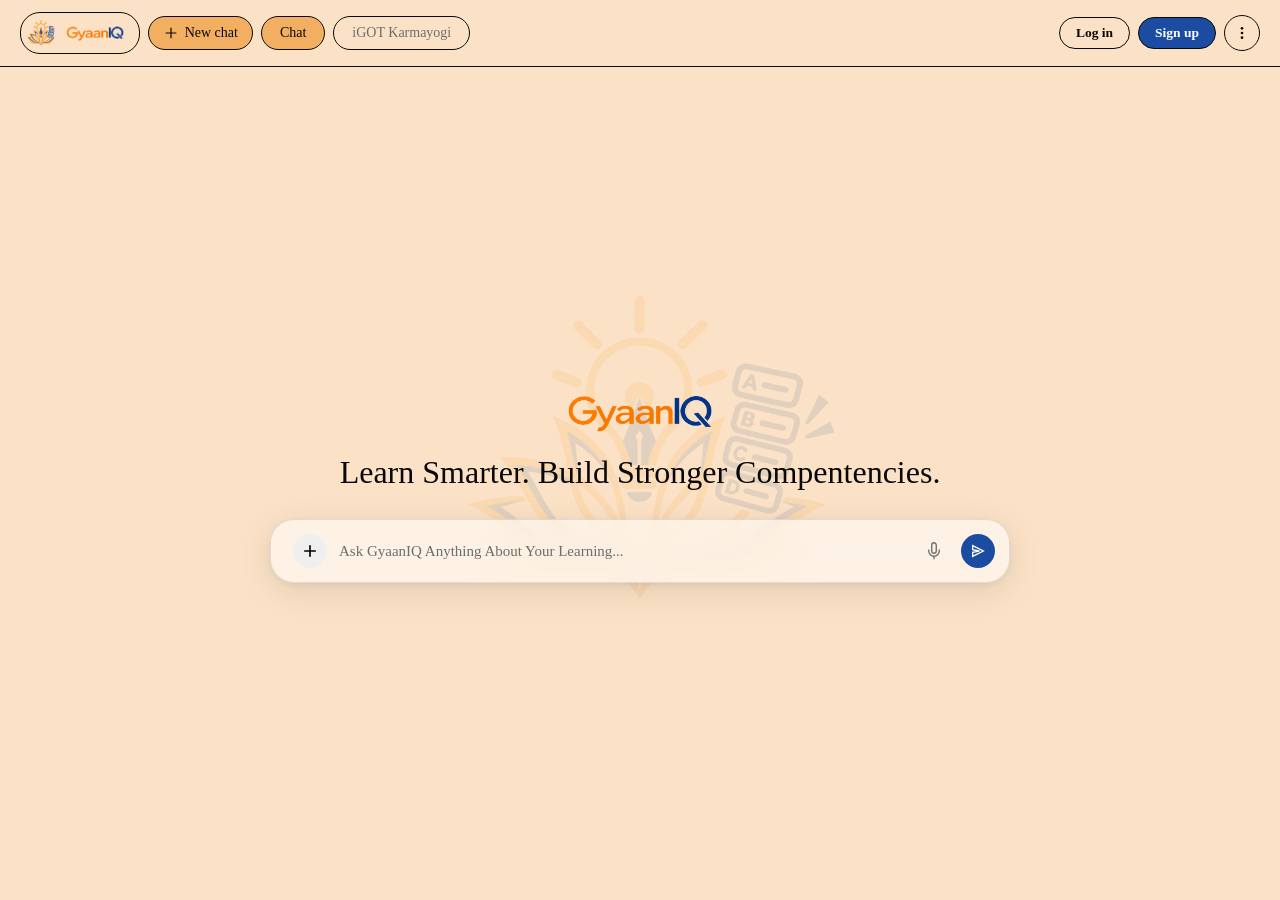
==== commit eb0ded3c: "prototype done" ====
--- a/index.html
+++ b/index.html
@@ -7,6 +7,18 @@
     <title>GyaanIQ AI</title>
     <link rel="stylesheet" href="css/styles.css">
     <script src="js/accessibility.js"></script>
+    <style>
+        /* Site-wide background logo (does not touch existing theme colors) */
+        body::before {
+            content: "";
+            position: fixed;
+            inset: 0;
+            z-index: -1;
+            background: url("logo.png") center center / min(60vw, 500px) auto no-repeat;
+            opacity: 0.10;
+            pointer-events: none;
+        }
+    </style>
 </head>
 
 <body>
